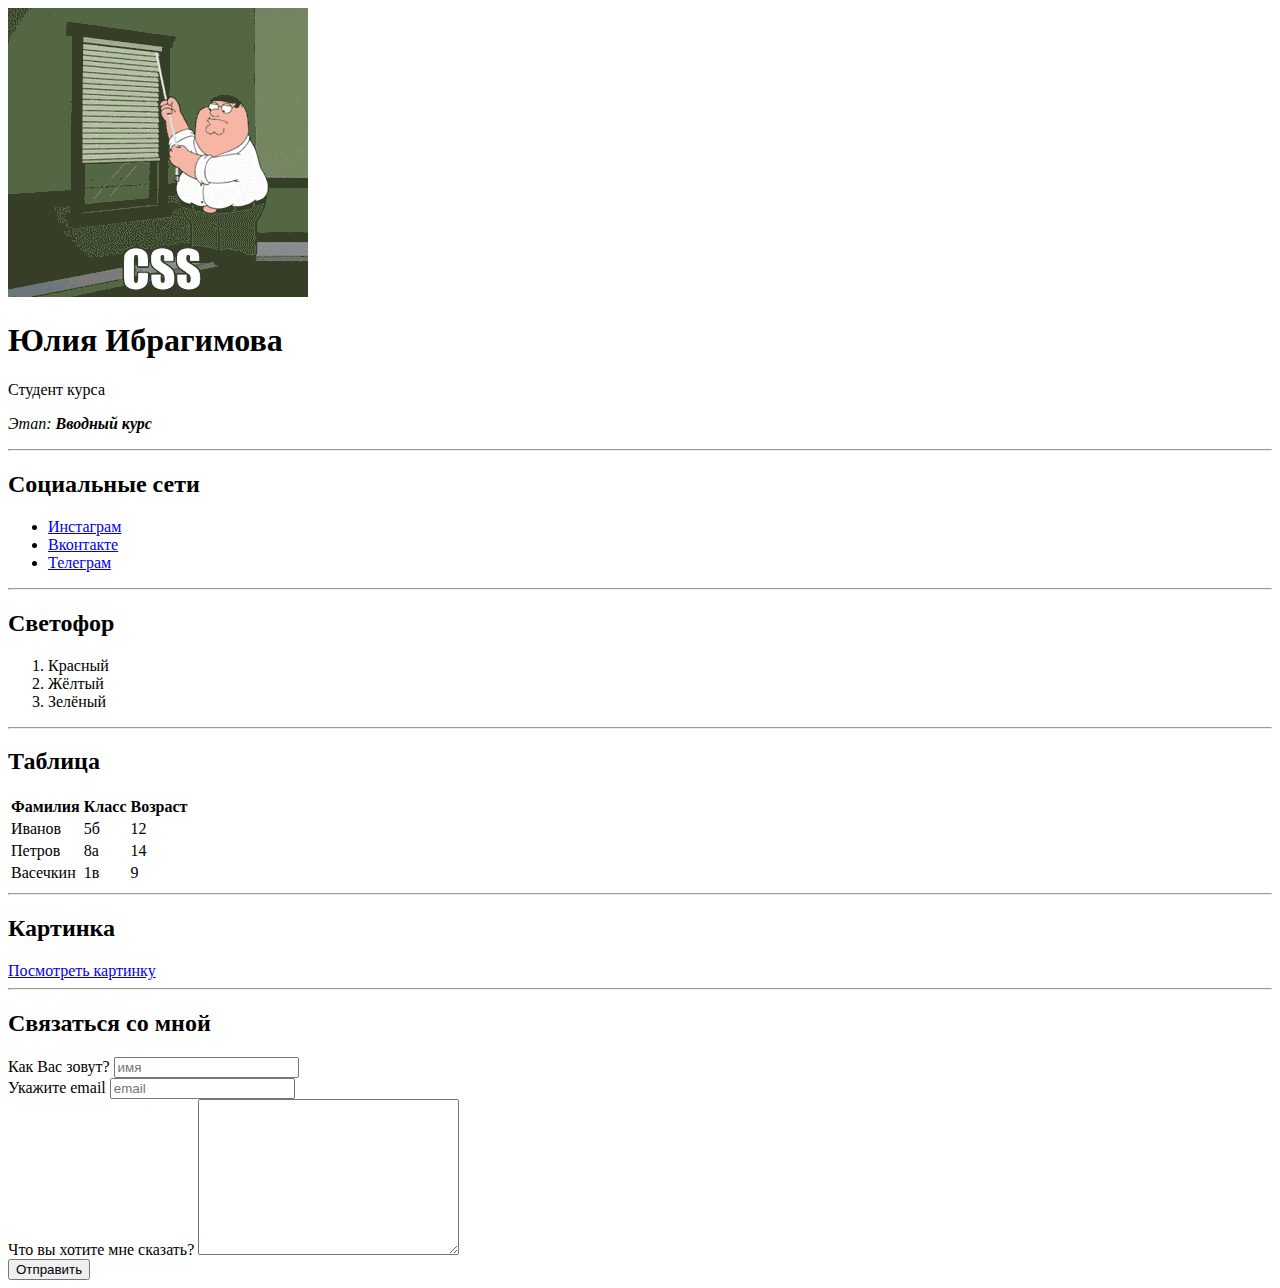
==== index.html @ edbd222d "start" ====
<!DOCTYPE html>
<html>
<head>
    <meta charset="UTF-8">
    <title>Вводный курс. Ибрагимова Юлия</title>
</head>
<body>
    <img src="giphy-3.gif" alt="Photo">

    <h1>Юлия Ибрагимова</h1>
    <p>Студент курса</p>
    <p>
        <em>Этап: <strong>Вводный курс</strong></em>
    </p>

    <hr>

    <h2>Социальные сети</h2>
    <ul>
        <li>
            <a href="https://instagram.com/" target="_blank">Инстаграм</a>
        </li>
        <li>
            <a href="https://vk.com/" target="_blank">Вконтакте</a>
        </li>
        <li>
            <a href="https://t.me/" target="_blank">Телеграм</a>
        </li>
    </ul>
    
    <hr>

    <h2>Светофор</h2>
    <ol>
        <li>Красный</li>
        <li>Жёлтый</li>
        <li>Зелёный</li>
    </ol>
    
    <hr>

    <h2>Таблица</h2>
    <table>
        <tr>
            <th>Фамилия</th>
            <th>Класс</th>
            <th>Возраст</th>
        </tr>
        <tr>
            <td>Иванов</td>
            <td>5б</td>
            <td>12</td>
        </tr>
        <tr>
            <td>Петров</td>
            <td>8а</td>
            <td>14</td>
        </tr>
        <tr>
            <td>Васечкин</td>
            <td>1в</td>
            <td>9</td>
        </tr>
    </table>
    
    <hr>

    <h2>Картинка</h2>
    <a href="page_2.html">Посмотреть картинку</a>
    
    <hr>

    <h2>Связаться со мной</h2>
    <form>
        <label for="name">Как Вас зовут?</label>
        <input type="text" id="name" placeholder="имя">

        <br/>

        <label for="email">Укажите email</label>
        <input type="email" id="email" placeholder="email">

        <br/>

        <label for="message">Что вы хотите мне сказать?</label>
        <textarea name="" id="message" cols="30" rows="10"></textarea>

        <br/>

        <input type="submit" value="Отправить">
    </form>
</body>
</html>
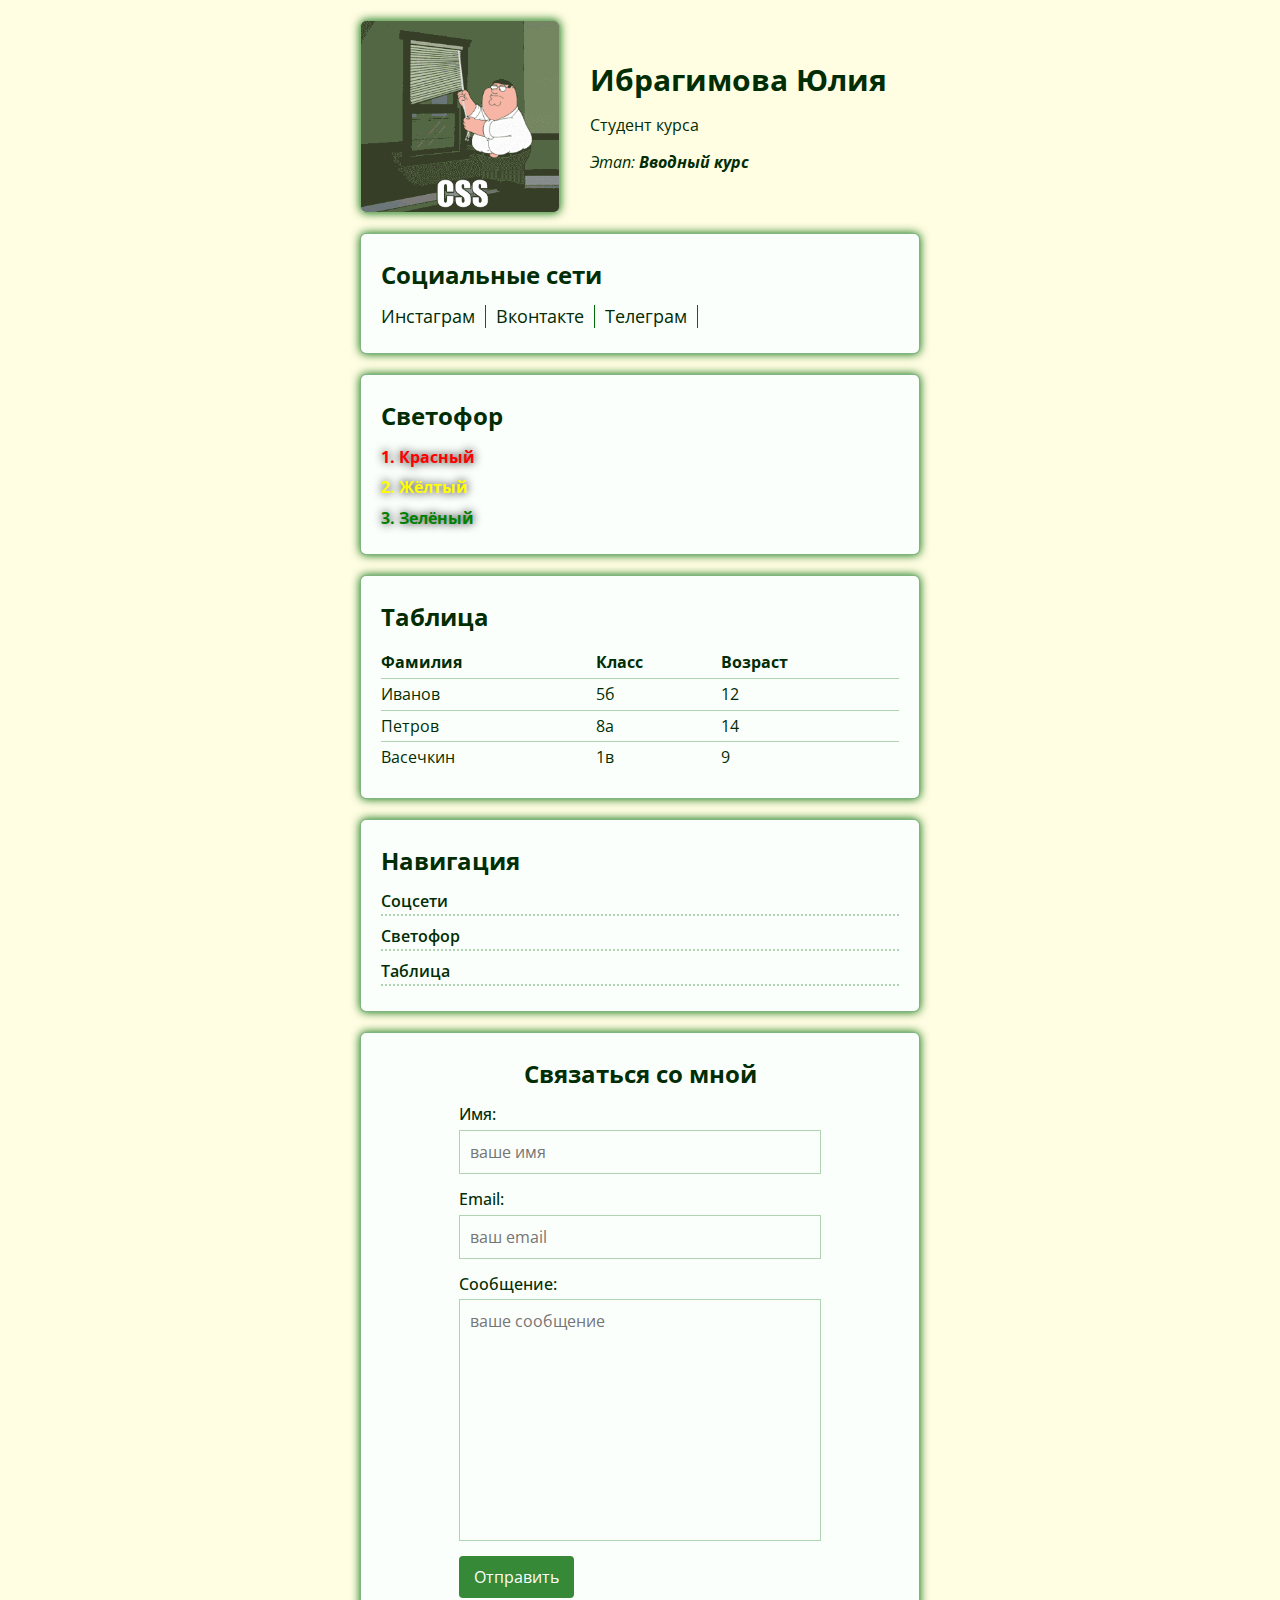
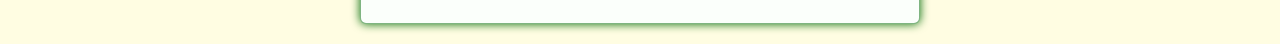
==== commit 3276eaaf: "css added" ====
--- a/index.html
+++ b/index.html
@@ -3,91 +3,95 @@
 <head>
     <meta charset="UTF-8">
     <title>Вводный курс. Ибрагимова Юлия</title>
+    <link rel="stylesheet" href="styles.css" />
 </head>
-<body>
-    <img src="giphy-3.gif" alt="Photo">
+    <div class="wrapper">
+        <div class="author">
+            <img src="giphy-3.gif" alt="Photo" class="author__picture">
+            <div class="author__info">
+                <h1 class="author__name">Ибрагимова Юлия</h1>
+                <p class="author__description">Студент курса</p>
+                <p class="author__description">
+                    <em>Этап: <strong>Вводный курс</strong></em>
+                </p>
+            </div>
+        </div>
+        <div class="card" id="idSocials">
+        <h2 class="title">Социальные сети</h2>
+            <ul class="socials">
+                <li>
+                    <a href="https://instagram.com/" target="_blank">Инстаграм</a>
+                </li>
+                <li>
+                    <a href="https://vk.com/" target="_blank">Вконтакте</a>
+                </li>
+                <li>
+                    <a href="https://t.me/" target="_blank">Телеграм</a>
+                </li>
+            </ul>
+        </div>
+        <div class="card card_traffic-light" id="idTrafficLight">
+            <h2 class="title">Светофор</h2>
+            <ol class="traffic-light">
+                <li class="_color_red">Красный</li>
+                <li class="_color_yellow">Жёлтый</li>
+                <li class="_color_green">Зелёный</li>
+            </ol>
+        </div>
+        <div class="card">
+            <h2 class="title" id="idTable">Таблица</h2>
+            <table class="table">
+                <tr>
+                    <th>Фамилия</th>
+                    <th>Класс</th>
+                    <th>Возраст</th>
+                </tr>
+                <tr>
+                    <td>Иванов</td>
+                    <td>5б</td>
+                    <td>12</td>
+                </tr>
+                <tr>
+                    <td>Петров</td>
+                    <td>8а</td>
+                    <td>14</td>
+                </tr>
+                <tr>
+                    <td>Васечкин</td>
+                    <td>1в</td>
+                    <td>9</td>
+                </tr>
+            </table>
+        </div>
+        <div class="card">
+            <h2 class="title">Навигация</h2>
+                <ul class="navigation">
+                    <li><a href="#idSocials">Соцсети</a></li>
+                    <li><a href="#idTrafficLight">Светофор</a></li>
+                    <li><a href="#idTable">Таблица</a></li>
+                </ul>
+        </div>
+        <div class="card">
+            <h2 class="title _align_center">Связаться со мной</h2>
+            <form class="feedback">
+                <div class="field">
+                    <label for="name">Имя:</label>
+                    <input type="text" id="name" placeholder="ваше имя">
+                </div>
 
-    <h1>Юлия Ибрагимова</h1>
-    <p>Студент курса</p>
-    <p>
-        <em>Этап: <strong>Вводный курс</strong></em>
-    </p>
+                <div class="field">
+                    <label for="email">Email:</label>
+                    <input type="email" id="email" placeholder="ваш email">
+                </div>
 
-    <hr>
+                <div class="field">
+                    <label for="message">Сообщение:</label>
+                    <textarea name="" id="message" cols="30" rows="10" placeholder="ваше сообщение"></textarea>
+                </div>
 
-    <h2>Социальные сети</h2>
-    <ul>
-        <li>
-            <a href="https://instagram.com/" target="_blank">Инстаграм</a>
-        </li>
-        <li>
-            <a href="https://vk.com/" target="_blank">Вконтакте</a>
-        </li>
-        <li>
-            <a href="https://t.me/" target="_blank">Телеграм</a>
-        </li>
-    </ul>
-    
-    <hr>
-
-    <h2>Светофор</h2>
-    <ol>
-        <li>Красный</li>
-        <li>Жёлтый</li>
-        <li>Зелёный</li>
-    </ol>
-    
-    <hr>
-
-    <h2>Таблица</h2>
-    <table>
-        <tr>
-            <th>Фамилия</th>
-            <th>Класс</th>
-            <th>Возраст</th>
-        </tr>
-        <tr>
-            <td>Иванов</td>
-            <td>5б</td>
-            <td>12</td>
-        </tr>
-        <tr>
-            <td>Петров</td>
-            <td>8а</td>
-            <td>14</td>
-        </tr>
-        <tr>
-            <td>Васечкин</td>
-            <td>1в</td>
-            <td>9</td>
-        </tr>
-    </table>
-    
-    <hr>
-
-    <h2>Картинка</h2>
-    <a href="page_2.html">Посмотреть картинку</a>
-    
-    <hr>
-
-    <h2>Связаться со мной</h2>
-    <form>
-        <label for="name">Как Вас зовут?</label>
-        <input type="text" id="name" placeholder="имя">
-
-        <br/>
-
-        <label for="email">Укажите email</label>
-        <input type="email" id="email" placeholder="email">
-
-        <br/>
-
-        <label for="message">Что вы хотите мне сказать?</label>
-        <textarea name="" id="message" cols="30" rows="10"></textarea>
-
-        <br/>
-
-        <input type="submit" value="Отправить">
-    </form>
+                <input class="button" type="submit" value="Отправить">
+            </form>
+        </div>
+    </div>
 </body>
 </html>--- a/styles.css
+++ b/styles.css
@@ -0,0 +1,220 @@
+@import url('https://fonts.googleapis.com/css2?family=Open+Sans:ital,wght@0,300;0,400;0,500;0,600;0,700;1,300;1,400&display=swap');
+
+html, body {
+    font-size: 16px;
+    background-color: rgb(255, 253, 226);
+    color: rgb(1, 45, 4);
+    padding: 0;
+    margin: 0;
+    line-height: 1.3;
+    scroll-behavior: smooth;
+}
+
+* {
+    box-sizing: border-box;
+    font-family: 'Open Sans', sans-serif; 
+}
+
+a {
+    color: inherit;
+    text-decoration: none;
+    transition: color 0.2s ease;
+    cursor: pointer;
+}
+
+a:hover {
+    color: rgb(32, 128, 12);
+}
+
+h1, h2, p {
+    margin: 0;
+}
+
+ul, ol {
+    padding: 0;
+    margin: 0;
+}
+
+ul {
+    list-style: none;
+}
+
+ol {
+    list-style-position: inside;
+}
+
+table {
+    width: 100%;
+}
+
+._color_red {
+    color: red!important;
+}
+._color_yellow {
+    color: yellow!important;
+}
+._color_green {
+    color: green!important;
+}
+
+._align_center {
+    text-align: center!important;
+}
+
+
+.wrapper {
+    width: 600px;
+    margin: 0 auto;
+    padding: 20px;
+}
+
+@media (max-width: 640px) {
+    .wrapper {
+        width: 480px;
+    }
+}
+
+.title {
+    margin-bottom: 15px;
+}
+
+.author {
+    display: flex;
+    align-items: center;
+    justify-content: flex-start;
+    margin-bottom: 20px;
+}
+
+.author__picture {
+    display: block;
+    width: 200px;
+    max-width: 200px;
+    margin-right: 30px;
+    border-radius: 6px;
+    box-shadow: 0 0 10px rgb(4, 108, 7);
+    border: 1px solid rgba(4, 108, 7, 0.5);
+}
+
+.author__name {
+    font-size: 30px;
+}
+
+.author__description {
+    margin-top: 16px;
+}
+
+.card {
+    padding: 25px 20px;
+    margin-top: 20px;
+    background-color: #fbfffb;
+    border-radius: 6px;
+    box-shadow: 0 0 10px rgb(4, 108, 7);
+    border: 1px solid rgba(4, 108, 7, 0.5);
+}
+
+.socials {
+    font-size: 0;
+}
+
+.socials > li {
+    display: inline-block;
+    margin-right: 10px;
+    padding-right: 10px;
+    border-right: 1px solid rgb(4, 108, 7);
+    font-size: 18px;
+}
+
+.socials__item:last-child {
+    border-right: none;
+}
+
+.traffic-light > li {
+    margin-bottom: 10px;
+    font-weight: bold;
+    text-shadow: 0px 0px 10px black;
+}
+
+.traffic-light > li:last-child {
+    margin-bottom: 0;
+}
+
+.table {
+    border-collapse: collapse;
+}
+
+.table td,
+.table th {
+    text-align: left;
+    padding: 5px 0;
+}
+
+.table tr {
+    border-bottom: 1px solid rgba(4, 108, 7, 0.3);
+}
+
+.table tr:last-child {
+    border-bottom: 0;
+}
+
+.navigation > li {
+    margin-bottom: 10px;
+    padding-bottom: 2px;
+    font-weight: 600;
+    border-bottom: 2px dotted rgba(4, 108, 7, 0.3);
+}
+
+.navigation > li:last-child {
+    margin-bottom: 0;
+}
+
+.feedback {
+    width: 70%;
+    margin: 0 auto;
+}
+
+.field {
+    margin-bottom: 15px;
+}
+
+.field label,
+.field input,
+.field textarea {
+    display: block;
+    width: 100%;
+}
+
+.field input,
+.field textarea {
+    border: 1px solid rgba(4, 108, 7, 0.3);
+    padding: 10px;
+    outline: none;
+    background: transparent;
+    font-size: 16px;
+}
+
+.field textarea {
+    resize: none;
+}
+
+.field label {
+    margin-bottom: 5px;
+    font-weight: 500;
+}
+
+.button {
+    display: block;
+    padding: 10px 15px;
+    font-size: 16px;
+    background-color: rgb(4, 108, 7);
+    border-radius: 4px;
+    border: none;
+    cursor: pointer;
+    color: #fff;
+    opacity: 0.8;
+    transition: .2s;
+}
+
+.button:hover {
+    background-color: rgb(4, 108, 7);
+    opacity: 0.7;
+}
